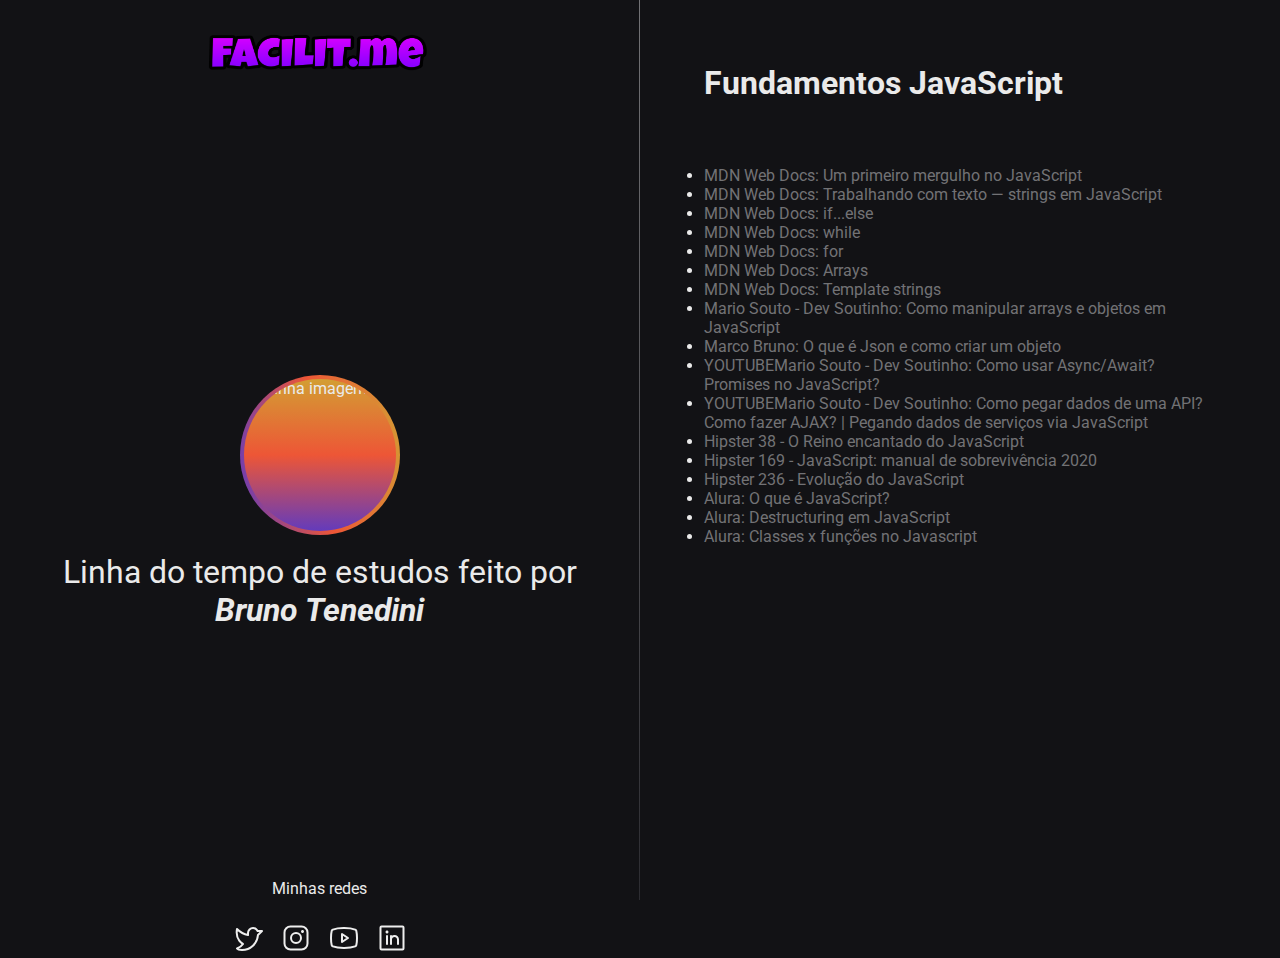
==== Fundamentos-js.html @ d7641ae6 "Add Functions" ====
<!DOCTYPE html>
<html lang="pt-br">
  <head>
    <meta charset="UTF-8" />
    <meta http-equiv="X-UA-Compatible" content="IE=edge" />
    <meta name="viewport" content="width=device-width, initial-scale=1.0" />
    <link rel="icon" type="image/png" href="./assets/favicon.png" />
    <link rel="stylesheet" href="./Fundamentosjs.css" />
    <link rel="preconnect" href="https://fonts.googleapis.com" />
    <link rel="preconnect" href="https://fonts.gstatic.com" crossorigin />
    <link
      href="https://fonts.googleapis.com/css2?family=Roboto:wght@400;700&display=swap"
      rel="stylesheet"
    />
    <link rel="preconnect" href="https://fonts.googleapis.com" />
    <link rel="preconnect" href="https://fonts.gstatic.com" crossorigin />
    <link
      href="https://fonts.googleapis.com/css2?family=Yellowtail&display=swap"
      rel="stylesheet"
    />
    <title>Space Time</title>
  </head>
  <body>
    <aside>
      <!-- ASIDE=conteúdo que fica ao lado -->
      <div class="firstimage">
        <img src="./assets/Picsart_23-05-21_18-40-00-316 1.png" alt="" />
      </div>
      <div class="centerleft">
        
          <img src="./assets/bruno.jpg" alt="Minha imagem" />
        
        <p>
          Linha do tempo de estudos feito por <br />
          <strong> <em> Bruno Tenedini </em> </strong>
        </p>
      </div>
      <div class="downleft">
        <p>Minhas redes</p>
        <ul class="Social-list">
          <li>
            <a target="_blank" href="https://twitter.com/tenedinibruno">
              <svg
                width="32"
                height="32"
                viewBox="0 0 32 32"
                fill="none"
                xmlns="http://www.w3.org/2000/svg"
              >
                <path
                  d="M16 11C16 8.25003 18.3125 5.96253 21.0625 6.00003C22.0256 6.01115 22.9649 6.30018 23.7676 6.83237C24.5704 7.36457 25.2023 8.11728 25.5875 9.00003H30L25.9625 13.0375C25.7019 17.0932 23.9066 20.8975 20.9415 23.6769C17.9764 26.4562 14.0641 28.002 10 28C6 28 5 26.5 5 26.5C5 26.5 9 25 11 22C11 22 3 18 5 7.00003C5 7.00003 10 12 16 13V11Z"
                  stroke="#EEEEEE"
                  stroke-width="2"
                  stroke-linecap="round"
                  stroke-linejoin="round"
                />
              </svg>
            </a>
          </li>
          <li>
            <a target="_blank" href="https://www.instagram.com/_brunotenedini/">
              <svg
                width="32"
                height="32"
                viewBox="0 0 32 32"
                fill="none"
                xmlns="http://www.w3.org/2000/svg"
              >
                <path
                  d="M16 21C18.7614 21 21 18.7614 21 16C21 13.2386 18.7614 11 16 11C13.2386 11 11 13.2386 11 16C11 18.7614 13.2386 21 16 21Z"
                  stroke="#EEEEEE"
                  stroke-width="2"
                  stroke-miterlimit="10"
                />
                <path
                  d="M21.5 4.5H10.5C7.18629 4.5 4.5 7.18629 4.5 10.5V21.5C4.5 24.8137 7.18629 27.5 10.5 27.5H21.5C24.8137 27.5 27.5 24.8137 27.5 21.5V10.5C27.5 7.18629 24.8137 4.5 21.5 4.5Z"
                  stroke="#EEEEEE"
                  stroke-width="2"
                  stroke-linecap="round"
                  stroke-linejoin="round"
                />
                <path
                  d="M22.5 11C23.3284 11 24 10.3284 24 9.5C24 8.67157 23.3284 8 22.5 8C21.6716 8 21 8.67157 21 9.5C21 10.3284 21.6716 11 22.5 11Z"
                  fill="#EEEEEE"
                />
              </svg>
            </a>
          </li>
          <li>
            <a
              target="_blank"
              href="https://www.youtube.com/channel/UC_nzU1qO2XKc88KlgdaT4ww"
            >
              <svg
                width="32"
                height="32"
                viewBox="0 0 32 32"
                fill="none"
                xmlns="http://www.w3.org/2000/svg"
              >
                <path
                  d="M20 16L14 12V20L20 16Z"
                  stroke="#EEEEEE"
                  stroke-width="2"
                  stroke-linecap="round"
                  stroke-linejoin="round"
                />
                <path
                  d="M3 16C3 19.725 3.3875 21.9 3.675 23.025C3.75427 23.3302 3.90418 23.6126 4.11262 23.8493C4.32106 24.0859 4.58221 24.2703 4.875 24.3875C9.0625 25.9875 16 25.95 16 25.95C16 25.95 22.9375 25.9875 27.125 24.3875C27.4178 24.2703 27.6789 24.0859 27.8874 23.8493C28.0958 23.6126 28.2457 23.3302 28.325 23.025C28.6125 21.9 29 19.725 29 16C29 12.275 28.6125 10.1 28.325 8.975C28.2457 8.66975 28.0958 8.38741 27.8874 8.15074C27.6789 7.91407 27.4178 7.7297 27.125 7.6125C22.9375 6.0125 16 6.05 16 6.05C16 6.05 9.0625 6.0125 4.875 7.6125C4.58221 7.7297 4.32106 7.91407 4.11262 8.15074C3.90418 8.38741 3.75427 8.66975 3.675 8.975C3.3875 10.1 3 12.275 3 16Z"
                  stroke="#EEEEEE"
                  stroke-width="2"
                  stroke-linecap="round"
                  stroke-linejoin="round"
                />
              </svg>
            </a>
          </li>
          <li>
            <a
              target="_blank"
              href="https://www.linkedin.com/in/bruno-sales-027809237/"
            >
              <svg
                width="32"
                height="32"
                viewBox="0 0 32 32"
                fill="none"
                xmlns="http://www.w3.org/2000/svg"
              >
                <path
                  d="M26.5 4.5H5.5C4.94772 4.5 4.5 4.94772 4.5 5.5V26.5C4.5 27.0523 4.94772 27.5 5.5 27.5H26.5C27.0523 27.5 27.5 27.0523 27.5 26.5V5.5C27.5 4.94772 27.0523 4.5 26.5 4.5Z"
                  stroke="#EEEEEE"
                  stroke-width="2"
                  stroke-linecap="round"
                  stroke-linejoin="round"
                />
                <path
                  d="M15 14V22"
                  stroke="#EEEEEE"
                  stroke-width="2"
                  stroke-linecap="round"
                  stroke-linejoin="round"
                />
                <path
                  d="M11 14V22"
                  stroke="#EEEEEE"
                  stroke-width="2"
                  stroke-linecap="round"
                  stroke-linejoin="round"
                />
                <path
                  d="M15 17.5C15 16.5717 15.3687 15.6815 16.0251 15.0251C16.6815 14.3687 17.5717 14 18.5 14C19.4283 14 20.3185 14.3687 20.9749 15.0251C21.6313 15.6815 22 16.5717 22 17.5V22"
                  stroke="#EEEEEE"
                  stroke-width="2"
                  stroke-linecap="round"
                  stroke-linejoin="round"
                />
                <path
                  d="M11 11.5C11.8284 11.5 12.5 10.8284 12.5 10C12.5 9.17157 11.8284 8.5 11 8.5C10.1716 8.5 9.5 9.17157 9.5 10C9.5 10.8284 10.1716 11.5 11 11.5Z"
                  fill="#EEEEEE"
                />
              </svg>
            </a>
          </li>
        </ul>
      </div>
    </aside>

    <nav>
      <div
        class="memory">
        <h1>Fundamentos JavaScript</h1>
        </div>
        <div class="listas">
        <ul> 
          <li>
            <div class="primeirolink">
            <a class="link1" target="_blank" href="https://developer.mozilla.org/pt-BR/docs/Learn/JavaScript/First_steps/A_first_splash">
            MDN Web Docs: Um primeiro mergulho no JavaScript
            </a>
            </div>
          </li>
          <li>
            <a target="_blank" href="https://developer.mozilla.org/pt-BR/docs/Learn/JavaScript/First_steps/Strings">
            MDN Web Docs: Trabalhando com texto — strings em JavaScript
            </a>
          </li>
          <li>
            <a target="_blank" href="https://developer.mozilla.org/pt-BR/docs/Web/JavaScript/Reference/Statements/if...else">
            MDN Web Docs: if...else
            </a>
          </li>
          <li>
            <a target="_blank" href="https://developer.mozilla.org/pt-BR/docs/Web/JavaScript/Reference/Statements/while">
              MDN Web Docs: while
            </a>
          </li>
          <li>
            <a target="_blank" href="https://developer.mozilla.org/pt-BR/docs/Web/JavaScript/Reference/Statements/for">
              MDN Web Docs: for
            </a>
          </li>
          <li>
            <a target="_blank" href="https://developer.mozilla.org/pt-BR/docs/Learn/JavaScript/First_steps/Arrays">MDN Web Docs: Arrays
            </a>
          </li>
          <li>
            <a target="_blank" href="https://developer.mozilla.org/pt-BR/docs/Web/JavaScript/Reference/Template_literals">MDN Web Docs: Template strings</a>
          </li>
          <li>
            <a target="_blank" href="https://www.youtube.com/watch?v=yS7AcF-xRUg">Mario Souto - Dev Soutinho: Como manipular arrays e objetos em JavaScript
            </a>
          </li>
          <li>
            <a target="_blank" href="https://www.youtube.com/watch?v=oCY5YEEjlwE">Marco Bruno: O que é Json e como criar um objeto</a>
          </li>
          <li>
            <a target="_blank" href="https://www.youtube.com/watch?v=q28lfkBd9F4">YOUTUBEMario Souto - Dev Soutinho: Como usar Async/Await? Promises no JavaScript?</a>
          </li>
          <li>
            <a target="_blank" href="https://www.youtube.com/watch?v=85vJXFpXLQw">YOUTUBEMario Souto - Dev Soutinho: Como pegar dados de uma API? Como fazer AJAX? | Pegando dados de serviços via JavaScript</a>
          </li>
          <li>
            <a target="_blank" href="https://www.hipsters.tech/o-reino-encantado-do-javascript-hipsters-38/">Hipster 38 - O Reino encantado do JavaScript</a>
          </li>
          <li>
            <a target="_blank" href="https://www.hipsters.tech/ javascript-manual-de-sobrevivencia-2020-hipsters-169/">Hipster 169 - JavaScript: manual de sobrevivência 2020</a>
          </li>
          <li>
            <a target="_blank" href="https://www.hipsters.tech/evolucao-do-javascript-hipsters-ponto-tech-236/">
              Hipster 236 - Evolução do JavaScript
            </a>
          </li>
          <li>
            <a href="https://www.youtube.com/watch?v=NaVSbnnV75Q">Alura: O que é JavaScript?</a>
          </li>
          <li>
            <a href="https://www.youtube.com/watch?v=f8a-qwKC5yk">Alura: Destructuring em JavaScript

            </a>
          </li>
          <li>
            <a  href="https://www.youtube.com/watch?v=iohhj-k9L6s">Alura: Classes x funções no Javascript
            </a>
          </li>
          
        </ul>
        </div>
        
    </nav>
  </body>
</html>










<!--<li style="font-size: 14px; line-height: 1.5; margin-bottom: 6px;"><a class="sc-eedb5a62-0 cukZue rf" target="_blank" href="https://developer.mozilla.org/pt-BR/docs/Learn/JavaScript/First_steps/Strings"><span style="display: inline-block; background-color: rgb(109, 213, 236); color: rgb(0, 42, 66); font-size: 11px; font-weight: 600; padding-left: 6px; padding-right: 6px; border-radius: 2px; margin-right: 8px; text-transform: uppercase;">Site</span>MDN Web Docs: Trabalhando com texto — strings em JavaScript</a></li>-->
---- Fundamentosjs.css ----
* {
  margin: 0;
  padding: 0;
  box-sizing: border-box; /* respeita a borda das caixas, sem altera-las*/
}

:root {
  /* root é usado para determinar um tamanho padrão emt odo site para as fontes, assim não precisando alterar todos os tamanhos quando utilizamos @media, ao alterar o root, todas se alteram na mesma proporção */
  font-size: 16px;
}

::-webkit-scrollbar {
  /* WebKit é usado para personalizar componentes do navegador, neste caso a scrollbar */
  width: 8px;
}

::-webkit-scrollbar-track {
  background-color: #2c2c31;
}

::-webkit-scrollbar-thumb {
  background-color: #9e9ea0;
}

@keyframes entrada {
  /*Animações de entrada do site */
  from {
    opacity: 0;
    transform: translateY(-30px);
  }
  to {
    opacity: 1;
    transform: translateY(0);
  }
}

body {
  background-color: #121215;
  color: #eaeaea;
  font-family: "Roboto", sans-serif;
  display: grid;
  /* começando o grid para dividir a tela em profile e timeline */
  grid-template-areas: "profile timeline"; /* areas da tela */
  grid-template-columns: 1fr 1fr; /* colunas e medidas */
  grid-template-rows: 100vh; /* tamanho da linha */
  /* vh = altura, fr = fração da página */
}

aside {
  grid-area: profile;
  border-right: 1px solid;
  border-image: linear-gradient(#727275, #2c2c31) 1;
  background-image: url(./assets/background.svg);
  background-position: top right;
  background-repeat: no-repeat;
  background-size: auto 100%;
}

aside * {
  /* Colocando as animações somente nos elementos do aside, sem contar background etc... */
  animation: entrada 0.7s ease-in-out;
}

.firstimage img {
  margin-top: 25px;
  width: 250px;
  height: 50px;
  margin-left: auto;
  margin-right: auto;
}

.centerleft {
  margin-top: 300px;
  margin-bottom: 250px;
  display: flex;
  flex-direction: column;
  align-items: center; /* centro horizontal */
  justify-content: center; /* centro vertical */
  gap: 18px;
}



.secondimage img {
  transition: transform 0.3s ease-in-out;
}

.secondimage:hover img {
  transform: scale(1.05);
}

.centerleft img {
  width: 160px;
  height: 160px;
  border-radius: 50%;
  border: 4px solid transparent;
  background: linear-gradient(#d39e33, #ed5636, #633bbc) padding-box,
    linear-gradient(260deg, #d39e33, #ed5636, #633bbc) border-box;
}



.centerleft p {
  font-size: 2rem;
  text-align: center;
  

}

.downleft ul {
    list-style: none;
}

.downleft p {
  text-align: center;
  font-size: 1rem;
}

aside div {
  display: flex;
  flex-direction: column;
}


.downleft ul {
    display: flex;
    flex-wrap: wrap;
    gap: 16px;
    margin-top: 24px;
    justify-content: center;
}

.redes svg {
  transition: transform 0.3s ease-in;
}

.redes:hover svg {
  transform: scale(1.4);
}
nav {
  padding: 64px;
  grid-area: timeline;

  overflow-y: scroll; /*quando o conteúdo não caber na vertical, é habilitado o scroll */
  animation: entrada 0.7s ease-in-out;
}

.memory {
  display: flex; /* Alinha todos os elementos um do lado do outro (flexíveis)*/
  flex-direction: column; /* Alinha um em baixo do outro */
  gap: 16px; /* espaçamento entre os elementos (tags) */
  text-decoration: none; /*serve para remover o underline das frases*/
  margin-bottom: 64px; /* espaçamento entre as caixas*/
}
.memory h1 {
  font-size: 2rem;
  color: #eaeaea;
}
/* O GRID LAYOUT POSSIBILITA DIVIDIR O NOSSO SITE EM LINHAS E COLUNAS (separar áreas) */


.link1 {
  text-decoration: none;
}

.listas a {
  text-decoration: none;
  color: #727275;
  
}

@media (max-width: 768px) {
  /* media é utilizado pra quando o dispositivo for menor que 768px, o site obedecer essas instruções */
  :root {
    font-size: 14px;
  }
  body {
    grid-template-columns: 1fr;
    grid-template-rows: 0.2fr 0.8fr;
    grid-template-areas:
      "profile"
      "timeline";
  }
  aside {
    border-right: none;
    padding: 32px 12px;
  }
  nav {
    overflow-y: visible;
    padding: 22px;
  }
}
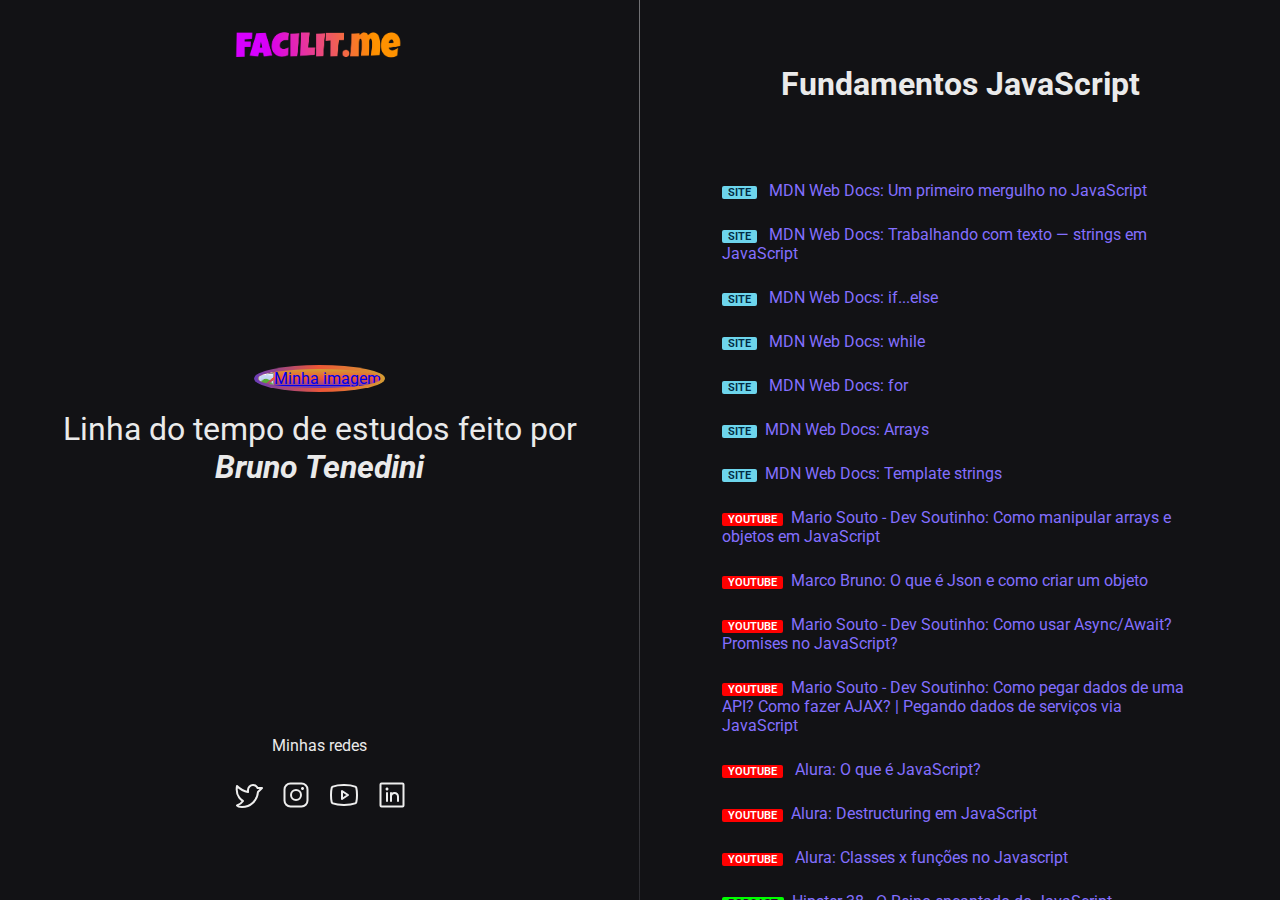
==== commit 84ebbfb1: "Add-MaisFunções" ====
--- a/Fundamentos-js.html
+++ b/Fundamentos-js.html
@@ -24,12 +24,14 @@
     <aside>
       <!-- ASIDE=conteúdo que fica ao lado -->
       <div class="firstimage">
-        <img src="./assets/Picsart_23-05-21_18-40-00-316 1.png" alt="" />
+        <img src="./assets/azey3-an8o9.svg" alt="" />
       </div>
       <div class="centerleft">
-        
-          <img src="./assets/bruno.jpg" alt="Minha imagem" />
-        
+        <div class="secondimage">
+          <a href="./assets/CV Bruno Tenedini Sales.pdf">
+            <img src="./assets/bruno.jpg" alt="Minha imagem" />
+          </a>
+        </div>
         <p>
           Linha do tempo de estudos feito por <br />
           <strong> <em> Bruno Tenedini </em> </strong>
@@ -37,7 +39,7 @@
       </div>
       <div class="downleft">
         <p>Minhas redes</p>
-        <ul class="Social-list">
+        <ul class="social-list">
           <li>
             <a target="_blank" href="https://twitter.com/tenedinibruno">
               <svg
@@ -167,97 +169,393 @@
     </aside>
 
     <nav>
-      <div
-        class="memory">
+      <div class="memory">
         <h1>Fundamentos JavaScript</h1>
+      </div>
+      <section>
+        <div>
+          <ul class="links-list">
+            <li>
+              <a
+                target="_blank"
+                href="https://developer.mozilla.org/pt-BR/docs/Learn/JavaScript/First_steps/A_first_splash"
+              >
+                <span
+                  style="
+                    display: inline-block;
+                    background-color: #6dd5ec;
+                    color: #002a42;
+                    font-size: 11px;
+                    font-weight: 600;
+                    padding-left: 6px;
+                    padding-right: 6px;
+                    border-radius: 2px;
+                    margin-right: 8px;
+                    text-transform: uppercase;
+                  "
+                  >SITE</span
+                >
+                MDN Web Docs: Um primeiro mergulho no JavaScript
+              </a>
+            </li>
+            <li>
+              <a
+                target="_blank"
+                href="https://developer.mozilla.org/pt-BR/docs/Learn/JavaScript/First_steps/Strings"
+              >
+                <span
+                  style="
+                    display: inline-block;
+                    background-color: #6dd5ec;
+                    color: #002a42;
+                    font-size: 11px;
+                    font-weight: 600;
+                    padding-left: 6px;
+                    padding-right: 6px;
+                    border-radius: 2px;
+                    margin-right: 8px;
+                    text-transform: uppercase;
+                  "
+                  >SITE</span
+                >
+                MDN Web Docs: Trabalhando com texto — strings em JavaScript
+              </a>
+            </li>
+            <li>
+              <a
+                target="_blank"
+                href="https://developer.mozilla.org/pt-BR/docs/Web/JavaScript/Reference/Statements/if...else"
+              >
+                <span
+                  style="
+                    display: inline-block;
+                    background-color: #6dd5ec;
+                    color: #002a42;
+                    font-size: 11px;
+                    font-weight: 600;
+                    padding-left: 6px;
+                    padding-right: 6px;
+                    border-radius: 2px;
+                    margin-right: 8px;
+                    text-transform: uppercase;
+                  "
+                  >SITE</span
+                >
+                MDN Web Docs: if...else
+              </a>
+            </li>
+            <li>
+              <a
+                target="_blank"
+                href="https://developer.mozilla.org/pt-BR/docs/Web/JavaScript/Reference/Statements/while"
+              >
+                <span
+                  style="
+                    display: inline-block;
+                    background-color: #6dd5ec;
+                    color: #002a42;
+                    font-size: 11px;
+                    font-weight: 600;
+                    padding-left: 6px;
+                    padding-right: 6px;
+                    border-radius: 2px;
+                    margin-right: 8px;
+                    text-transform: uppercase;
+                  "
+                  >SITE</span
+                >
+                MDN Web Docs: while
+              </a>
+            </li>
+            <li>
+              <a
+                target="_blank"
+                href="https://developer.mozilla.org/pt-BR/docs/Web/JavaScript/Reference/Statements/for"
+              >
+                <span
+                  style="
+                    display: inline-block;
+                    background-color: #6dd5ec;
+                    color: #002a42;
+                    font-size: 11px;
+                    font-weight: 600;
+                    padding-left: 6px;
+                    padding-right: 6px;
+                    border-radius: 2px;
+                    margin-right: 8px;
+                    text-transform: uppercase;
+                  "
+                  >SITE</span
+                >
+                MDN Web Docs: for
+              </a>
+            </li>
+            <li>
+              <a
+                target="_blank"
+                href="https://developer.mozilla.org/pt-BR/docs/Learn/JavaScript/First_steps/Arrays"
+              >
+                <span
+                  style="
+                    display: inline-block;
+                    background-color: #6dd5ec;
+                    color: #002a42;
+                    font-size: 11px;
+                    font-weight: 600;
+                    padding-left: 6px;
+                    padding-right: 6px;
+                    border-radius: 2px;
+                    margin-right: 8px;
+                    text-transform: uppercase;
+                  "
+                  >SITE</span
+                >MDN Web Docs: Arrays
+              </a>
+            </li>
+            <li>
+              <a
+                target="_blank"
+                href="https://developer.mozilla.org/pt-BR/docs/Web/JavaScript/Reference/Template_literals"
+              >
+                <span
+                  style="
+                    display: inline-block;
+                    background-color: #6dd5ec;
+                    color: #002a42;
+                    font-size: 11px;
+                    font-weight: 600;
+                    padding-left: 6px;
+                    padding-right: 6px;
+                    border-radius: 2px;
+                    margin-right: 8px;
+                    text-transform: uppercase;
+                  "
+                  >SITE</span
+                >MDN Web Docs: Template strings</a
+              >
+            </li>
+            <li>
+              <a
+                target="_blank"
+                href="https://www.youtube.com/watch?v=yS7AcF-xRUg"
+              >
+                <span
+                  style="
+                    display: inline-block;
+                    background-color: #ff0000;
+                    color: #ffffff;
+                    font-size: 11px;
+                    font-weight: 600;
+                    padding-left: 6px;
+                    padding-right: 6px;
+                    border-radius: 2px;
+                    margin-right: 8px;
+                    text-transform: uppercase;
+                  "
+                  >YouTube</span
+                >Mario Souto - Dev Soutinho: Como manipular arrays e objetos em
+                JavaScript
+              </a>
+            </li>
+            <li>
+              <a
+                target="_blank"
+                href="https://www.youtube.com/watch?v=oCY5YEEjlwE"
+              >
+                <span
+                  style="
+                    display: inline-block;
+                    background-color: #ff0000;
+                    color: #ffffff;
+                    font-size: 11px;
+                    font-weight: 600;
+                    padding-left: 6px;
+                    padding-right: 6px;
+                    border-radius: 2px;
+                    margin-right: 8px;
+                    text-transform: uppercase;
+                  "
+                  >YouTube</span
+                >Marco Bruno: O que é Json e como criar um objeto</a
+              >
+            </li>
+            <li>
+              <a
+                target="_blank"
+                href="https://www.youtube.com/watch?v=q28lfkBd9F4"
+              >
+                <span
+                  style="
+                    display: inline-block;
+                    background-color: #ff0000;
+                    color: #ffffff;
+                    font-size: 11px;
+                    font-weight: 600;
+                    padding-left: 6px;
+                    padding-right: 6px;
+                    border-radius: 2px;
+                    margin-right: 8px;
+                    text-transform: uppercase;
+                  "
+                  >YouTube</span
+                >Mario Souto - Dev Soutinho: Como usar Async/Await? Promises no
+                JavaScript?</a
+              >
+            </li>
+            <li>
+              <a
+                target="_blank"
+                href="https://www.youtube.com/watch?v=85vJXFpXLQw"
+              >
+                <span
+                  style="
+                    display: inline-block;
+                    background-color: #ff0000;
+                    color: #ffffff;
+                    font-size: 11px;
+                    font-weight: 600;
+                    padding-left: 6px;
+                    padding-right: 6px;
+                    border-radius: 2px;
+                    margin-right: 8px;
+                    text-transform: uppercase;
+                  "
+                  >YouTube</span
+                >Mario Souto - Dev Soutinho: Como pegar dados de uma API? Como
+                fazer AJAX? | Pegando dados de serviços via JavaScript</a
+              >
+            </li>
+            <li>
+              <a href="https://www.youtube.com/watch?v=NaVSbnnV75Q">
+                <span
+                  style="
+                    display: inline-block;
+                    background-color: #ff0000;
+                    color: #ffffff;
+                    font-size: 11px;
+                    font-weight: 600;
+                    padding-left: 6px;
+                    padding-right: 6px;
+                    border-radius: 2px;
+                    margin-right: 8px;
+                    text-transform: uppercase;
+                  "
+                  >YouTube</span
+                >
+                Alura: O que é JavaScript?</a
+              >
+            </li>
+            <li>
+              <a href="https://www.youtube.com/watch?v=f8a-qwKC5yk">
+                <span
+                  style="
+                    display: inline-block;
+                    background-color: #ff0000;
+                    color: #ffffff;
+                    font-size: 11px;
+                    font-weight: 600;
+                    padding-left: 6px;
+                    padding-right: 6px;
+                    border-radius: 2px;
+                    margin-right: 8px;
+                    text-transform: uppercase;
+                  "
+                  >YouTube</span
+                >Alura: Destructuring em JavaScript
+              </a>
+            </li>
+            <li>
+              <a href="https://www.youtube.com/watch?v=iohhj-k9L6s">
+                <span
+                  style="
+                    display: inline-block;
+                    background-color: #ff0000;
+                    color: #ffffff;
+                    font-size: 11px;
+                    font-weight: 600;
+                    padding-left: 6px;
+                    padding-right: 6px;
+                    border-radius: 2px;
+                    margin-right: 8px;
+                    text-transform: uppercase;
+                  "
+                  >YouTube</span
+                >
+                Alura: Classes x funções no Javascript
+              </a>
+            </li>
+            <li>
+              <a
+                target="_blank"
+                href="https://www.hipsters.tech/o-reino-encantado-do-javascript-hipsters-38/"
+              >
+                <span
+                  style="
+                    display: inline-block;
+                    background-color: #00ff00;
+                    color: #300031;
+                    font-size: 11px;
+                    font-weight: 600;
+                    padding-left: 6px;
+                    padding-right: 6px;
+                    border-radius: 2px;
+                    margin-right: 8px;
+                    text-transform: uppercase;
+                  "
+                  >Podcast</span
+                >Hipster 38 - O Reino encantado do JavaScript</a
+              >
+            </li>
+            <li>
+              <a
+                target="_blank"
+                href="https://www.hipsters.tech/ javascript-manual-de-sobrevivencia-2020-hipsters-169/"
+              >
+                <span
+                  style="
+                    display: inline-block;
+                    background-color: #00ff00;
+                    color: #300031;
+                    font-size: 11px;
+                    font-weight: 600;
+                    padding-left: 6px;
+                    padding-right: 6px;
+                    border-radius: 2px;
+                    margin-right: 8px;
+                    text-transform: uppercase;
+                  "
+                  >Podcast</span
+                >Hipster 169 - JavaScript: manual de sobrevivência 2020</a
+              >
+            </li>
+            <li>
+              <a
+                target="_blank"
+                href="https://www.hipsters.tech/evolucao-do-javascript-hipsters-ponto-tech-236/"
+              >
+                <span
+                  style="
+                    display: inline-block;
+                    background-color: #00ff00;
+                    color: #300031;
+                    font-size: 11px;
+                    font-weight: 600;
+                    padding-left: 6px;
+                    padding-right: 6px;
+                    border-radius: 2px;
+                    margin-right: 8px;
+                    text-transform: uppercase;
+                  "
+                  >Podcast</span
+                >
+                Hipster 236 - Evolução do JavaScript
+              </a>
+            </li>
+          </ul>
         </div>
-        <div class="listas">
-        <ul> 
-          <li>
-            <div class="primeirolink">
-            <a class="link1" target="_blank" href="https://developer.mozilla.org/pt-BR/docs/Learn/JavaScript/First_steps/A_first_splash">
-            MDN Web Docs: Um primeiro mergulho no JavaScript
-            </a>
-            </div>
-          </li>
-          <li>
-            <a target="_blank" href="https://developer.mozilla.org/pt-BR/docs/Learn/JavaScript/First_steps/Strings">
-            MDN Web Docs: Trabalhando com texto — strings em JavaScript
-            </a>
-          </li>
-          <li>
-            <a target="_blank" href="https://developer.mozilla.org/pt-BR/docs/Web/JavaScript/Reference/Statements/if...else">
-            MDN Web Docs: if...else
-            </a>
-          </li>
-          <li>
-            <a target="_blank" href="https://developer.mozilla.org/pt-BR/docs/Web/JavaScript/Reference/Statements/while">
-              MDN Web Docs: while
-            </a>
-          </li>
-          <li>
-            <a target="_blank" href="https://developer.mozilla.org/pt-BR/docs/Web/JavaScript/Reference/Statements/for">
-              MDN Web Docs: for
-            </a>
-          </li>
-          <li>
-            <a target="_blank" href="https://developer.mozilla.org/pt-BR/docs/Learn/JavaScript/First_steps/Arrays">MDN Web Docs: Arrays
-            </a>
-          </li>
-          <li>
-            <a target="_blank" href="https://developer.mozilla.org/pt-BR/docs/Web/JavaScript/Reference/Template_literals">MDN Web Docs: Template strings</a>
-          </li>
-          <li>
-            <a target="_blank" href="https://www.youtube.com/watch?v=yS7AcF-xRUg">Mario Souto - Dev Soutinho: Como manipular arrays e objetos em JavaScript
-            </a>
-          </li>
-          <li>
-            <a target="_blank" href="https://www.youtube.com/watch?v=oCY5YEEjlwE">Marco Bruno: O que é Json e como criar um objeto</a>
-          </li>
-          <li>
-            <a target="_blank" href="https://www.youtube.com/watch?v=q28lfkBd9F4">YOUTUBEMario Souto - Dev Soutinho: Como usar Async/Await? Promises no JavaScript?</a>
-          </li>
-          <li>
-            <a target="_blank" href="https://www.youtube.com/watch?v=85vJXFpXLQw">YOUTUBEMario Souto - Dev Soutinho: Como pegar dados de uma API? Como fazer AJAX? | Pegando dados de serviços via JavaScript</a>
-          </li>
-          <li>
-            <a target="_blank" href="https://www.hipsters.tech/o-reino-encantado-do-javascript-hipsters-38/">Hipster 38 - O Reino encantado do JavaScript</a>
-          </li>
-          <li>
-            <a target="_blank" href="https://www.hipsters.tech/ javascript-manual-de-sobrevivencia-2020-hipsters-169/">Hipster 169 - JavaScript: manual de sobrevivência 2020</a>
-          </li>
-          <li>
-            <a target="_blank" href="https://www.hipsters.tech/evolucao-do-javascript-hipsters-ponto-tech-236/">
-              Hipster 236 - Evolução do JavaScript
-            </a>
-          </li>
-          <li>
-            <a href="https://www.youtube.com/watch?v=NaVSbnnV75Q">Alura: O que é JavaScript?</a>
-          </li>
-          <li>
-            <a href="https://www.youtube.com/watch?v=f8a-qwKC5yk">Alura: Destructuring em JavaScript
-
-            </a>
-          </li>
-          <li>
-            <a  href="https://www.youtube.com/watch?v=iohhj-k9L6s">Alura: Classes x funções no Javascript
-            </a>
-          </li>
-          
-        </ul>
-        </div>
-        
+      </section>
     </nav>
   </body>
 </html>
 
-
-
-
-
-
-
-
-
-
-<!--<li style="font-size: 14px; line-height: 1.5; margin-bottom: 6px;"><a class="sc-eedb5a62-0 cukZue rf" target="_blank" href="https://developer.mozilla.org/pt-BR/docs/Learn/JavaScript/First_steps/Strings"><span style="display: inline-block; background-color: rgb(109, 213, 236); color: rgb(0, 42, 66); font-size: 11px; font-weight: 600; padding-left: 6px; padding-right: 6px; border-radius: 2px; margin-right: 8px; text-transform: uppercase;">Site</span>MDN Web Docs: Trabalhando com texto — strings em JavaScript</a></li>-->+<!--<li style="font-size: 14px; line-height: 1.5; margin-bottom: 6px;"><a class="sc-eedb5a62-0 cukZue rf" target="_blank" href="https://developer.mozilla.org/pt-BR/docs/Learn/JavaScript/First_steps/Strings"><span style="display: inline-block; background-color: rgb(109, 213, 236); color: rgb(0, 42, 66); font-size: 11px; font-weight: 600; padding-left: 6px; padding-right: 6px; border-radius: 2px; margin-right: 8px; text-transform: uppercase;">Site</span>MDN Web Docs: Trabalhando com texto — strings em JavaScript</a></li>-->
--- a/Fundamentosjs.css
+++ b/Fundamentosjs.css
@@ -63,8 +63,8 @@
 
 .firstimage img {
   margin-top: 25px;
-  width: 250px;
-  height: 50px;
+  width: 100%;
+  height: 40px;
   margin-left: auto;
   margin-right: auto;
 }
@@ -130,43 +130,55 @@
     justify-content: center;
 }
 
-.redes svg {
-  transition: transform 0.3s ease-in;
-}
-
-.redes:hover svg {
-  transform: scale(1.4);
-}
+
 nav {
-  padding: 64px;
+  padding: 50px;
   grid-area: timeline;
 
   overflow-y: scroll; /*quando o conteúdo não caber na vertical, é habilitado o scroll */
   animation: entrada 0.7s ease-in-out;
 }
 
-.memory {
-  display: flex; /* Alinha todos os elementos um do lado do outro (flexíveis)*/
-  flex-direction: column; /* Alinha um em baixo do outro */
-  gap: 16px; /* espaçamento entre os elementos (tags) */
-  text-decoration: none; /*serve para remover o underline das frases*/
-  margin-bottom: 64px; /* espaçamento entre as caixas*/
-}
 .memory h1 {
   font-size: 2rem;
   color: #eaeaea;
+  text-align: center;
+  margin-bottom: 30px;
+  margin-top: 15px;
 }
 /* O GRID LAYOUT POSSIBILITA DIVIDIR O NOSSO SITE EM LINHAS E COLUNAS (separar áreas) */
 
 
-.link1 {
+ul {
+  list-style: none;
+}
+
+section div {
+    padding: 32px;
+    padding-top: 24px;
+}
+
+section ul {
+    display: flex;
+    flex-direction: column;
+    gap: 25px;
+    margin-top: 24px;
+}
+
+
+.links-list a {
   text-decoration: none;
-}
-
-.listas a {
-  text-decoration: none;
-  color: #727275;
+  color: #836FFF;
   
+}
+
+li {
+    transition: transform .3s;
+}
+
+
+li:hover {
+    transform: scale(1.1);
 }
 
 @media (max-width: 768px) {
